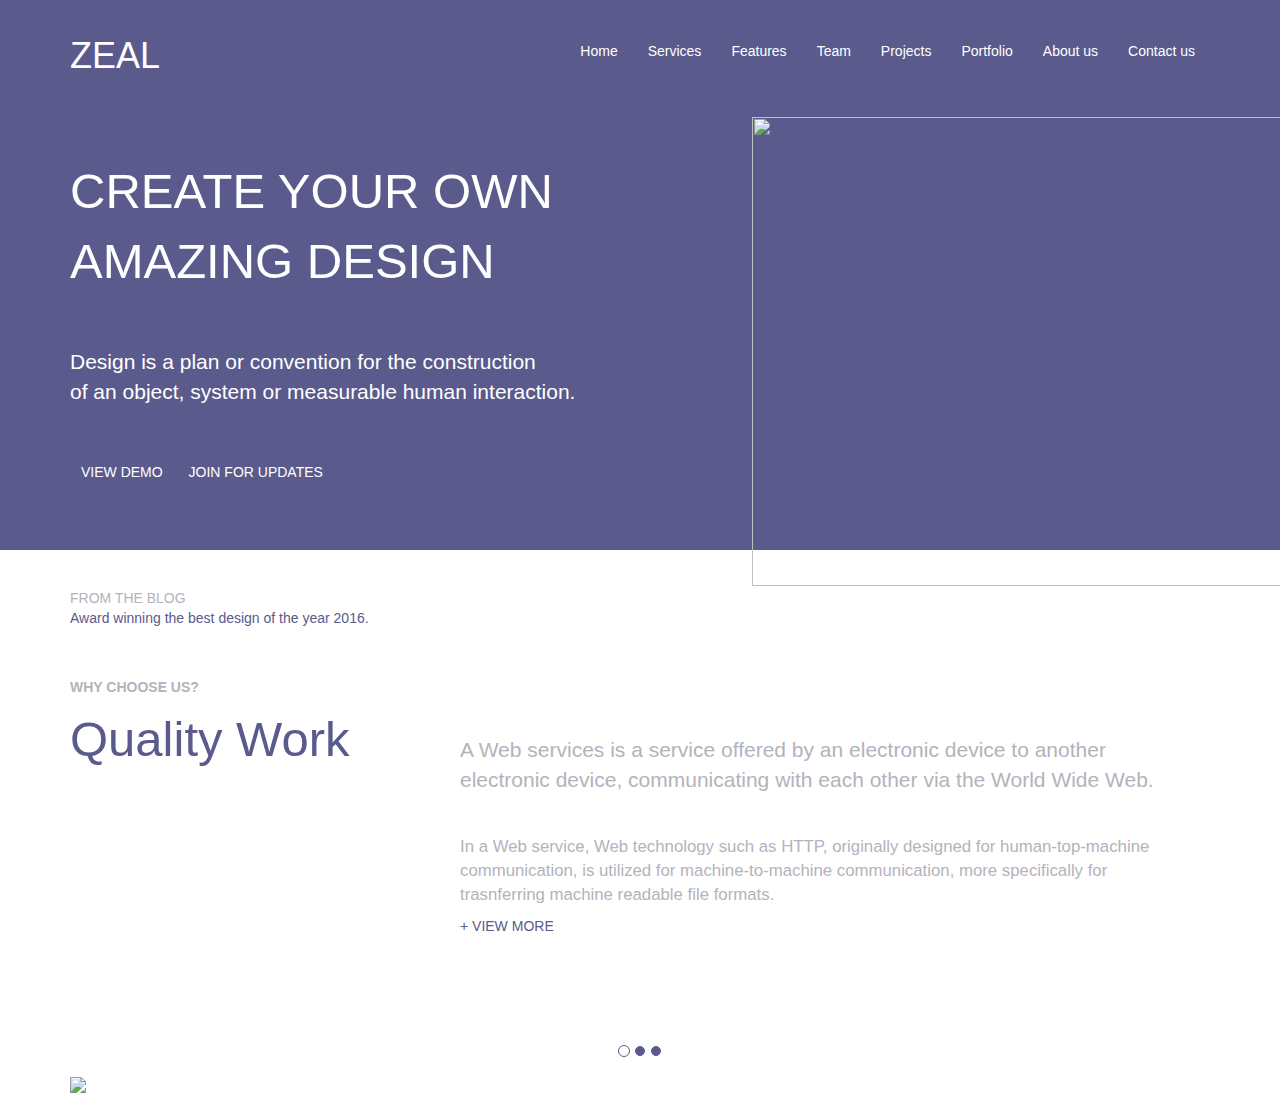
==== index.html @ 36b757af "subiendo header" ====
<!DOCTYPE html>
<html>
<head>
	<title>Zeal</title>
	<link rel="stylesheet" href="./css/bootstrap.css">
	<link rel="stylesheet" href="./css/style.css">
</head>
<body>
<div class="header fluid-container">
	<div  class="navbar">
		<div class="container">
			<div class="navbar-brand">
				<h1>ZEAL</h1>
			</div>

			<div class="box-shadow-menu navbar-toggle" data-toggle="collapse" data-target=".navHeaderCollapse">
            </div>

            <div class="collapse navbar-collapse navHeaderCollapse">
                <ul class="nav navbar-nav navbar-right">
                    <li><a href="index.html">Home</a></li>
                    <li><a href="services.html">Services</a></li>
                    <li><a href="features.html">Features</a></li>
                    <li><a href="team.html">Team</a></li>
                    <li><a href="projects.html">Projects</a></li>
                    <li><a href="portfolio.html">Portfolio</a></li>
                    <li><a href="about.html">About us</a></li>
                    <li><a href="contact.html">Contact us</a></li>
                </ul>
            </div>

		</div>
	</div>

	<div class="container">	
		<div class="row slide">
			<div class="left col-lg-7 col-md-7 col-sm-12 col-xs-12">
				<br>
				<br>
				<p class="altas">CREATE YOUR OWN<br>
				AMAZING DESIGN</p>
				<br>
				<br>
				<p class="bajas">Design is a plan or convention for the construction<br>of an object, system or measurable human interaction.</p>
				<br>
				<br>
				<button>VIEW DEMO</button>
				<button>JOIN FOR UPDATES</button>

				<div class="text">
					<span style="color:#b3b3bc; font-weight:400"	>FROM THE BLOG</span>
					<p style="color:#5a5a8c">Award winning the best design of the year 2016.</p>
				</div>	

			</div>
			<div class="right col-lg-5 col-md-5 col-sm-12 col-xs-12">
				<img src="./img/macbook.png" width="800" height="469">				
			</div>
		</div>
	</div>
</div>

<div class="container quality">
	<div class="question">	
		<h5>WHY CHOOSE US?</h5>
	</div>
	<div class="row">
		<div class="col-lg-4 col-md-4 col-sm-12 col-xs-12">
			<p class="altas" style="color:#5a5a8c">Quality Work</p>
		</div>
		<div class="col-lg-8 col-md-8 col-sm-12 col-xs-12">
			<p class="info">A Web services is a service offered by an electronic device to another<br>electronic device, communicating with each other via the World Wide Web.</p>

			<p class="info-l">In a Web service, Web technology such as HTTP, originally designed for human-top-machine <br>communication, is utilized for machine-to-machine communication, more specifically for<br> trasnferring machine readable file formats.</p>
			<a herf="#">+ VIEW MORE</a>
					
		</div>
	</div>	
</div>

<div class="container">
	<div class="row">
		<div class="slider col-lg-12 col-md-12 col-sm-12 colo-xs-12">
			<div class="slider">
				<div id="carousel-1" class="carousel slide" data-ride="carousel">
					
					<div class="carousel-inner slide-left" role="listbox">
						<div class="item active">
							<img src="./img/slide1.jpg" class="img-responsive">
						</div>
						<div class="item">
							<img src="./img/slide2.jpg" class="img-responsive">
						</div>
						<div class="item">
							<img src="./img/slide3.jpg" class="img-responsive">
						</div>
					</div>

					<div class="slide-right indi">
						<ol class="carousel-indicators">
							<li data-target="#carousel-1" data-slide-to="0" class="active">
							</li>

							<li data-target="#carousel-1" data-slide-to="1">
							</li>

							<li data-target="#carousel-1" data-slide-to="2">
							</li>			
						</ol>
					</div>
				</div>
			</div>			
		</div>
	</div>
</div>


	<script src="./js/jquery-3.1.1.min.js"></script>
	<script src="./js/bootstrap.min.js"></script>
	

</body>
</html>
---- css/style.css ----
footer {
  color: #fff; }
  footer .container {
    padding: 0px; }
  footer .structure_footer_name_zeal {
    padding-top: 103px;
    padding-bottom: 50px; }
  footer .structure_footer_title_news {
    padding-top: 31px;
    color: #9797b8; }
  footer .structure_footer_title_zeal {
    padding-top: 6px;
    padding-bottom: 10px;
    color: #d0d0f0; }
  footer .structure_summary_news {
    color: #d0d0f0; }
  footer .structure_footer_more {
    padding-top: 11px;
    color: #9797b8;
    padding-bottom: 100px; }
    footer .structure_footer_more a {
      color: #9797b8;
      text-decoration: none; }
  footer .fa-long-arrow-right {
    padding-left: 10px; }
  footer .structure_footer_menu {
    padding-top: 15px;
    padding-left: 0px; }
    footer .structure_footer_menu li {
      padding-bottom: 11px;
      list-style: none; }
      footer .structure_footer_menu li a {
        color: #d0d0f0;
        text-decoration: none; }
  footer .structure_footer {
    padding-left: 100px;
    padding-right: 0px; }

@media screen and (max-width: 991px) {
  footer .structure_footer_more {
    padding-bottom: 50px; }

  footer .container {
    padding-left: 25px;
    padding-right: 25px; }

  footer .structure_footer {
    padding-left: 0px; } }
.style_title_city {
  letter-spacing: 1.3px;
  font-size: 12px;
  font-family: 'Raleway', sans-serif;
  font-weight: 700; }

.style_address_city {
  letter-spacing: 0.3px;
  font-size: 15px;
  font-family: 'Raleway', sans-serif;
  word-spacing: 0.5px; }

.style_address_mail {
  letter-spacing: 0.4px;
  font-size: 15px;
  font-family: 'Raleway', sans-serif;
  word-spacing: 0.5px; }

.style_name_zeal {
  font-family: 'Raleway', sans-serif;
  font-size: 21px;
  letter-spacing: 2px;
  font-weight: 500; }

.style_title_news {
  letter-spacing: 1.2px;
  font-size: 12px;
  font-family: 'Raleway', sans-serif; }

.style_title_zeal {
  letter-spacing: 1.06px;
  font-size: 21px;
  font-family: 'Raleway', sans-serif; }

.style_summary_news {
  font-size: 17px;
  font-family: 'Raleway', sans-serif;
  letter-spacing: 0.48px;
  line-height: 1.53; }

@media screen and (max-width: 991px) {
  .style_summary_news {
    font-size: 14px; } }
.header {
  background: #5a5a8c;
  width: 100%;
  height: 550px;
  color: #ffffff; }

.collapse ul li a {
  padding-top: 40px;
  color: #ffffff;
  font-size: 1em; }

.collapse ul li a:hover {
  background: rgba(0, 0, 0, 0.2);
  text-decoration: none;
  color: #fff; }

.navbar-collapse {
  width: 100%;
  text-align: center;
  color: white; }

.navbar-collapse .nav li a {
  color: white; }

.box-shadow-menu {
  position: relative;
  margin-top: 20px;
  padding: 15px 18px;
  border: 2px solid #333;
  background: transparent; }

.box-shadow-menu:before {
  content: "";
  position: absolute;
  margin: 1px 3px 3px 3px;
  left: 3px;
  top: 10px;
  width: 1.5em;
  height: 0.15em;
  background: #fff;
  box-shadow: 0 0.25em 0 0 #fff, 0 0.5em 0 0 #fff; }

@media (min-width: 768px) {
  .box-shadow-menu {
    display: none; } }
@media (max-width: 768px) {
  .right {
    display: none; } }
.slide {
  padding-top: 20px; }

.altas {
  font-size: 3.5em; }

.bajas {
  font-size: 1.5em;
  font-weight: 300; }

button {
  background: #5a5a8c;
  color: #ffffff;
  border: #5a5a8c solid 1px;
  padding: 5px 10px; }

button:hover {
  border: #ffffff solid 1px; }

.text {
  margin-top: 100px; }

.quality {
  margin-top: 120px; }

h5 {
  font-weight: 700;
  color: #b3b3bc; }

.info {
  padding-top: 30px;
  font-size: 1.5em;
  color: #b3b3bc; }

.info-l {
  padding-top: 30px;
  font-size: 1.2em;
  color: #b3b3bc; }

a {
  color: #5a5a8c; }

.slider {
  margin-top: 60px; }

#carousel-1 {
  display: flex; }

.slide-left {
  float: right; }

.slide-right {
  float: right; }

.carousel-indicators li {
  background: #5a5a8c;
  border: 1px solid #5a5a8c; }

footer {
  background: #23232d; }

.address_zeal_city {
  background: #f7f7f7; }

.structure_section_address {
  padding-top: 115px; }
  .structure_section_address .container {
    padding: 0px; }
  .structure_section_address .structure_title_city {
    color: #b8b8c0;
    margin: 0px; }
  .structure_section_address .structure_title_zeal {
    margin: 0px;
    font-weight: 500;
    line-height: 1;
    padding-bottom: 43px; }
  .structure_section_address .structure_address_city {
    word-wrap: break-word;
    width: 240px;
    margin: 0px;
    padding-bottom: 13px; }
  .structure_section_address .structure_address_mail {
    color: #5a5a8c;
    text-decoration: underline;
    padding-bottom: 85px; }

@media screen and (max-width: 991px) {
  .address_zeal_city .container {
    padding-left: 25px;
    padding-right: 25px; } }

/*# sourceMappingURL=style.css.map */
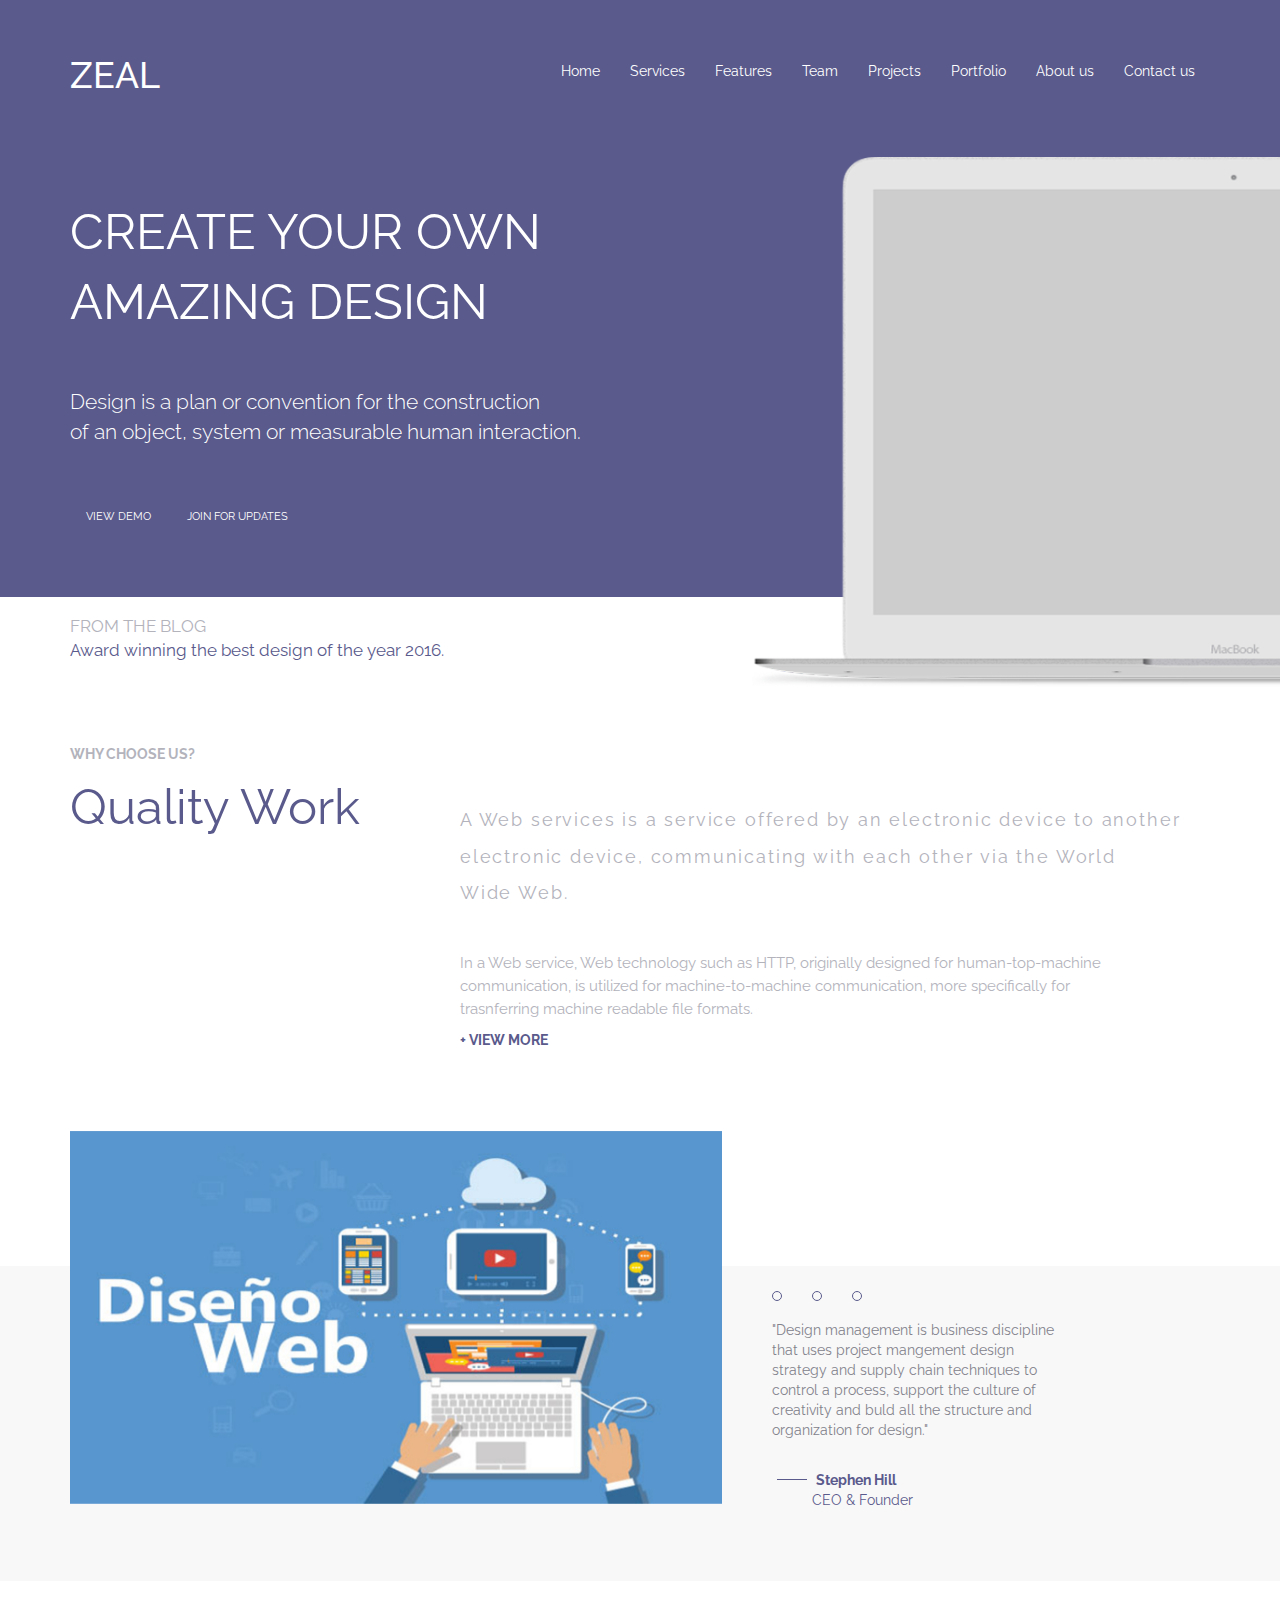
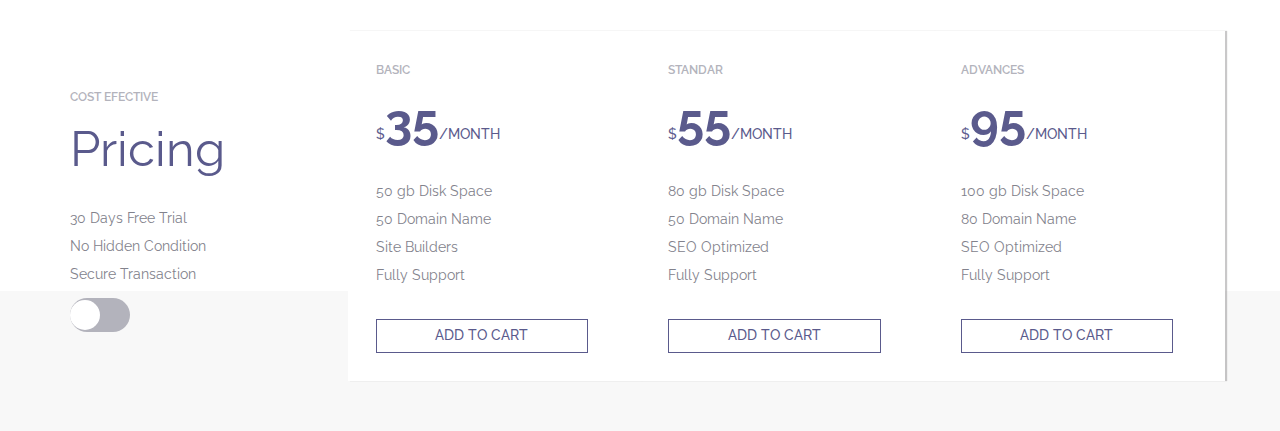
==== commit 4f442c5b: "subiendo avance home" ====
--- a/index.html
+++ b/index.html
@@ -4,9 +4,12 @@
 	<title>Zeal</title>
 	<link rel="stylesheet" href="./css/bootstrap.css">
 	<link rel="stylesheet" href="./css/style.css">
+	<link href="https://fonts.googleapis.com/css?family=Raleway:300,400,500,600,700" rel="stylesheet">
+	<link href="https://gitcdn.github.io/bootstrap-toggle/2.2.2/css/bootstrap-toggle.min.css" rel="stylesheet">
+	<meta name="viewport" content="width=device-width" />
 </head>
 <body>
-<div class="header fluid-container">
+<div class="header">
 	<div  class="navbar">
 		<div class="container">
 			<div class="navbar-brand">
@@ -31,9 +34,11 @@
 
 		</div>
 	</div>
-
-	<div class="container">	
-		<div class="row slide">
+</div>
+
+<div class="slider">
+	<div class="container">
+		<div class="row">
 			<div class="left col-lg-7 col-md-7 col-sm-12 col-xs-12">
 				<br>
 				<br>
@@ -46,15 +51,13 @@
 				<br>
 				<button>VIEW DEMO</button>
 				<button>JOIN FOR UPDATES</button>
-
-				<div class="text">
-					<span style="color:#b3b3bc; font-weight:400"	>FROM THE BLOG</span>
-					<p style="color:#5a5a8c">Award winning the best design of the year 2016.</p>
-				</div>	
-
+				<div class="litle">
+					<span style="color:#b3b3bc; font-weight:400; font-size:1.2em;">FROM THE BLOG</span>
+					<p style="color:#5a5a8c; font-size:1.2em;">Award winning the best design of the year 2016.</p>
+				</div>
 			</div>
 			<div class="right col-lg-5 col-md-5 col-sm-12 col-xs-12">
-				<img src="./img/macbook.png" width="800" height="469">				
+				<img src="./img/macbook.png" width="839" height="530">				
 			</div>
 		</div>
 	</div>
@@ -69,22 +72,21 @@
 			<p class="altas" style="color:#5a5a8c">Quality Work</p>
 		</div>
 		<div class="col-lg-8 col-md-8 col-sm-12 col-xs-12">
-			<p class="info">A Web services is a service offered by an electronic device to another<br>electronic device, communicating with each other via the World Wide Web.</p>
+			<p class="info">A Web services is a service offered by an electronic device to another<br>electronic device, communicating with each other via the World<br> Wide Web.</p>
 
 			<p class="info-l">In a Web service, Web technology such as HTTP, originally designed for human-top-machine <br>communication, is utilized for machine-to-machine communication, more specifically for<br> trasnferring machine readable file formats.</p>
-			<a herf="#">+ VIEW MORE</a>
+			<a herf="#" class="view-more">+ VIEW MORE</a>
 					
 		</div>
 	</div>	
 </div>
 
-<div class="container">
-	<div class="row">
-		<div class="slider col-lg-12 col-md-12 col-sm-12 colo-xs-12">
-			<div class="slider">
-				<div id="carousel-1" class="carousel slide" data-ride="carousel">
-					
-					<div class="carousel-inner slide-left" role="listbox">
+<div class="webs">
+	<div class="container">
+		<div class="row">
+			<div class="col-lg-7 col-md-7 col-sm-12 col-xs-12">
+				<div id="carousel-w" class="carousel slide" data-ride="carousel">
+					<div class="carousel-inner" role="listbox">
 						<div class="item active">
 							<img src="./img/slide1.jpg" class="img-responsive">
 						</div>
@@ -95,29 +97,118 @@
 							<img src="./img/slide3.jpg" class="img-responsive">
 						</div>
 					</div>
-
-					<div class="slide-right indi">
-						<ol class="carousel-indicators">
-							<li data-target="#carousel-1" data-slide-to="0" class="active">
-							</li>
-
-							<li data-target="#carousel-1" data-slide-to="1">
-							</li>
-
-							<li data-target="#carousel-1" data-slide-to="2">
-							</li>			
-						</ol>
+				</div>		
+			</div>
+			<div class="col-lg-5 col-md-5 col-sm-12 col-xs-12">
+				<div class="indicadores">
+					
+					<div class="bolita active" data-target="#carousel-w" data-slide-to="0">
+					
 					</div>
+				
+					<div class="bolita" data-target="#carousel-w" data-slide-to="1">
+					
+					</div>
+				
+					<div class="bolita" data-target="#carousel-w" data-slide-to="2">
+					
+					</div>			
 				</div>
-			</div>			
-		</div>
-	</div>
-</div>
-
-
-	<script src="./js/jquery-3.1.1.min.js"></script>
+				
+				<p class="about">
+					"Design management is business discipline<br>
+					that uses project mangement design<br>
+					strategy and supply chain techniques to<br>
+					control a process, support the culture of<br>
+					creativity and buld all the structure and<br>
+					organization for design."
+				</p><br>
+				
+				<p class="autor">
+					<span style="font-weight:700">Stephen Hill<br></span>
+					<span style="margin-left:40px"></span>CEO & Founder</span>
+				</p>
+			</div>
+		</div>
+	</div>
+</div>
+
+<div class="pricing">
+	<div class="container">
+		<div class="row">
+			<div class="col-lg-3 col-md-3 col-sm-6 col-xs-6 pricing-in">
+				<h6>COST EFECTIVE</h6>
+				<p class="altas" style="color:#5a5a8c">Pricing</p>
+				<p class="detail">
+        			30 Days Free Trial <br>
+        			No Hidden Condition <br>
+        			Secure Transaction <br>
+        		</p>
+        		
+  				<input type="checkbox" id="toggle" class="toggle-button">
+  				<label for="toggle">
+				</label>
+        		
+			</div>
+			
+			<div class="col-lg-3 col-md-3 col-sm-6 col-xs-6 pricing-fondo">
+				<div class="thumbnail">
+	      			
+	      			<div class="caption">
+	        		<h6>BASIC</h6>
+	        		<p class="precio">35</p>
+	        		<p class="detail">
+	        				50 gb Disk Space <br>
+	        				50 Domain Name <br>
+	        				Site Builders <br>
+	        				Fully Support <br>
+	        		</p>
+	        		<p><a href="#" class="btn btn-primary" role="button">ADD TO CART</a></p>
+	      			</div>
+	      		</div>
+			</div>
+			<div class="col-lg-3 col-md-3 col-sm-6 col-xs-6 pricing-fondo">
+				<div class="thumbnail">
+	      				
+	      			<div class="caption">
+	        		<h6>STANDAR</h6>
+	        		<p class="precio">55</p>
+	        		<p class="detail">
+	        				80 gb Disk Space <br>
+	        				50 Domain Name <br>
+	        				SEO Optimized <br>
+	        				Fully Support <br>
+	        		</p>
+	        		<p><a href="#" class="btn btn-primary" role="button">ADD TO CART</a></p>
+	      			</div>
+	      		</div>
+			</div>
+			<div class="col-lg-3 col-md-3 col-sm-6 col-xs-6 pricing-fondo">
+				<div class="thumbnail">
+	      			
+	      			<div class="caption">
+	        		<h6>ADVANCES</h6>
+	        		<p class="precio">95</p>
+	        		<p class="detail">
+	        				100 gb Disk Space <br>
+	        				80 Domain Name <br>
+	        				SEO Optimized <br>
+	        				Fully Support <br>
+	        		</p>
+	        		<p><a href="#" class="btn btn-primary" role="button">ADD TO CART</a></p>
+	      			</div>
+	      		</div>
+			</div>
+		</div>
+	</div>
+</div>
+
+
+
+	<script src="./js/scripts.js"></script>
+	<script src="./js/jquery-1.11.3.min.js"></script>
 	<script src="./js/bootstrap.min.js"></script>
-	
+	<script src="https://gitcdn.github.io/bootstrap-toggle/2.2.2/js/bootstrap-toggle.min.js"></script>
 
 </body>
 </html>
--- a/css/style.css
+++ b/css/style.css
@@ -46,6 +46,28 @@
 
   footer .structure_footer {
     padding-left: 0px; } }
+.style_basic {
+  font-size: 14px;
+  font-family: 'Raleway', sans-serif; }
+
+.style_number_phone {
+  font-size: 13px;
+  font-family: 'Raleway', sans-serif;
+  letter-spacing: 0.9px;
+  font-weight: 300; }
+
+.style_paragraph_help {
+  font-size: 14px;
+  font-family: 'Raleway', sans-serif;
+  font-weight: 300;
+  letter-spacing: 0.9px;
+  line-height: 1.6; }
+
+.style_title_h2 {
+  font-size: 42px;
+  font-family: 'Raleway', sans-serif;
+  font-weight: 400; }
+
 .style_title_city {
   letter-spacing: 1.3px;
   font-size: 12px;
@@ -89,15 +111,19 @@
 @media screen and (max-width: 991px) {
   .style_summary_news {
     font-size: 14px; } }
+body {
+  font-family: 'Raleway', sans-serif; }
+
 .header {
   background: #5a5a8c;
-  width: 100%;
-  height: 550px;
+  padding-top: 20px; }
+
+.navbar {
+  background: #5a5a8c;
   color: #ffffff; }
 
 .collapse ul li a {
   padding-top: 40px;
-  color: #ffffff;
   font-size: 1em; }
 
 .collapse ul li a:hover {
@@ -115,7 +141,7 @@
 
 .box-shadow-menu {
   position: relative;
-  margin-top: 20px;
+  margin-top: 30px;
   padding: 15px 18px;
   border: 2px solid #333;
   background: transparent; }
@@ -129,7 +155,7 @@
   width: 1.5em;
   height: 0.15em;
   background: #fff;
-  box-shadow: 0 0.25em 0 0 #fff, 0 0.5em 0 0 #fff; }
+  box-shadow: 0 0.25em 0 0 #fff; }
 
 @media (min-width: 768px) {
   .box-shadow-menu {
@@ -137,63 +163,182 @@
 @media (max-width: 768px) {
   .right {
     display: none; } }
-.slide {
-  padding-top: 20px; }
+@media (max-width: 768px) {
+  .altas {
+    font-size: 1.5em; } }
+@media (max-width: 768px) {
+  .slider {
+    height: 600px; } }
+.slider {
+  padding-top: 60px;
+  margin-top: -20px;
+  height: 500px;
+  background: #5a5a8c;
+  color: #ffffff; }
 
 .altas {
-  font-size: 3.5em; }
+  font-size: 3.5em;
+  color: #ffffff; }
 
 .bajas {
   font-size: 1.5em;
-  font-weight: 300; }
+  font-weight: 300;
+  color: #ffffff; }
 
 button {
   background: #5a5a8c;
   color: #ffffff;
   border: #5a5a8c solid 1px;
-  padding: 5px 10px; }
+  padding: 10px 15px;
+  font-size: 0.8em; }
 
 button:hover {
-  border: #ffffff solid 1px; }
-
-.text {
-  margin-top: 100px; }
+  border: #ffffff solid 1px;
+  font-size: 0.8em; }
+
+.litle {
+  margin-top: 80px; }
 
 .quality {
-  margin-top: 120px; }
+  margin-top: 140px; }
 
 h5 {
   font-weight: 700;
   color: #b3b3bc; }
 
+h6 {
+  font-weight: 600;
+  color: #b3b3bc; }
+
 .info {
   padding-top: 30px;
-  font-size: 1.5em;
-  color: #b3b3bc; }
+  font-size: 1.3em;
+  color: #b3b3bc;
+  line-height: 2;
+  letter-spacing: 0.1em; }
 
 .info-l {
   padding-top: 30px;
-  font-size: 1.2em;
-  color: #b3b3bc; }
-
-a {
+  font-size: 1.1em;
+  color: #b3b3bc;
+  line-height: 1.5; }
+
+.view-more {
+  color: #5a5a8c;
+  font-weight: 700; }
+
+.webs {
+  height: 450px;
+  margin-top: 80px;
+  background: linear-gradient(to bottom, white 0%, white 30%, #ffffff 30%, #f8f8f8 30%, #f8f8f8 100%); }
+
+.bolita {
+  border: 1px solid #5a5a8c;
+  width: 10px;
+  height: 10px;
+  border-radius: 50%;
+  margin-right: 30px;
+  margin-top: 160px; }
+
+.bolita:active {
+  background: #5a5a8c; }
+
+.indicadores {
+  display: flex;
+  margin-left: 20px;
+  margin-bottom: 20px; }
+
+.about {
+  color: #82828c;
+  margin-left: 20px; }
+
+.autor {
+  margin-left: 20px;
   color: #5a5a8c; }
 
-.slider {
-  margin-top: 60px; }
-
-#carousel-1 {
-  display: flex; }
-
-.slide-left {
-  float: right; }
-
-.slide-right {
-  float: right; }
-
-.carousel-indicators li {
+.autor:before {
+  content: "";
+  display: inline-block;
+  width: 30px;
+  height: 1px;
   background: #5a5a8c;
-  border: 1px solid #5a5a8c; }
+  margin: 5px; }
+
+.pricing {
+  margin-top: 50px;
+  height: 400px;
+  background: linear-gradient(to bottom, white 0%, white 65%, #ffffff 65%, #f8f8f8 65%, #f8f8f8 100%); }
+
+.precio {
+  font-weight: 700;
+  font-size: 3.5em;
+  color: #5a5a8c; }
+
+.precio:before {
+  content: "$";
+  font-size: 14px;
+  font-weight: 500; }
+
+.precio:after {
+  content: "/MONTH";
+  font-size: 14px;
+  font-weight: 500; }
+
+.detail {
+  line-height: 2;
+  color: #82828c;
+  margin-top: 20px; }
+
+.btn {
+  border-radius: 0px;
+  width: 90%;
+  margin: auto;
+  border: 1px solid #5a5a8c;
+  background: #ffffff;
+  color: #5a5a8c;
+  font-weight: 500;
+  margin-top: 20px; }
+
+.thumbnail {
+  border: none; }
+
+.btn:hover {
+  background: #5a5a8c; }
+
+.pricing-in {
+  padding-top: 50px; }
+
+.pricing-fondo {
+  background: #ffffff;
+  width: 25%;
+  height: 350px;
+  padding-top: 10px;
+  -webkit-box-shadow: 2px 3px 3px 0px rgba(143, 140, 143, 0.48);
+  -moz-box-shadow: 2px 3px 3px 0px rgba(143, 140, 143, 0.48);
+  box-shadow: 2px 0px 1px 0px rgba(143, 140, 143, 0.48); }
+
+.toggle-button {
+  display: none; }
+  .toggle-button + label {
+    display: flex;
+    align-items: center;
+    width: 60px;
+    height: 34px;
+    background: #b3b3bc;
+    border-radius: 20px; }
+    .toggle-button + label:before {
+      display: block;
+      content: "";
+      width: 30px;
+      height: 30px;
+      background: #ffffff;
+      border-radius: 50%;
+      position: relative; }
+  .toggle-button:checked + label {
+    background: #b3b3bc; }
+    .toggle-button:checked + label:before {
+      left: 30px;
+      background: #ffffff; }
 
 footer {
   background: #23232d; }
@@ -202,7 +347,7 @@
   background: #f7f7f7; }
 
 .structure_section_address {
-  padding-top: 115px; }
+  padding-top: 113px; }
   .structure_section_address .container {
     padding: 0px; }
   .structure_section_address .structure_title_city {
@@ -212,7 +357,9 @@
     margin: 0px;
     font-weight: 500;
     line-height: 1;
-    padding-bottom: 43px; }
+    padding-top: 2px;
+    padding-bottom: 42px;
+    color: #5a5a8c; }
   .structure_section_address .structure_address_city {
     word-wrap: break-word;
     width: 240px;
@@ -224,8 +371,50 @@
     padding-bottom: 85px; }
 
 @media screen and (max-width: 991px) {
-  .address_zeal_city .container {
+  .structure_section_address .container {
     padding-left: 25px;
     padding-right: 25px; } }
+.structure_section_glad_to_help .container {
+  padding: 0px; }
+.structure_section_glad_to_help .structure_paragraph_help {
+  margin: 0px;
+  padding-top: 159px;
+  padding-bottom: 12px; }
+.structure_section_glad_to_help .structure_title_city {
+  padding-top: 110px;
+  font-size: 14px;
+  letter-spacing: 0.9px;
+  color: #b3b3bc; }
+.structure_section_glad_to_help .structure_address_personal {
+  text-decoration: underline;
+  font-size: 13px;
+  letter-spacing: 1.3px; }
+  .structure_section_glad_to_help .structure_address_personal a {
+    color: #93939b; }
+.structure_section_glad_to_help .structure_number_phone {
+  padding-top: 8px; }
+.structure_section_glad_to_help .structure_section {
+  padding-top: 43px;
+  margin: 0px;
+  padding-bottom: 16px; }
+.structure_section_glad_to_help .structure_title_name {
+  color: #5a5a8c;
+  margin: 0px;
+  padding-bottom: 7px;
+  padding-top: 23px;
+  font-weight: 600; }
+.structure_section_glad_to_help .style_title_h2 {
+  color: #5a5a8c;
+  margin: 0px; }
+
+.banner {
+  background: #f7f7f7;
+  padding: 20px; }
+
+h2 {
+  color: #5a5a8c; }
+
+p {
+  color: #777; }
 
 /*# sourceMappingURL=style.css.map */
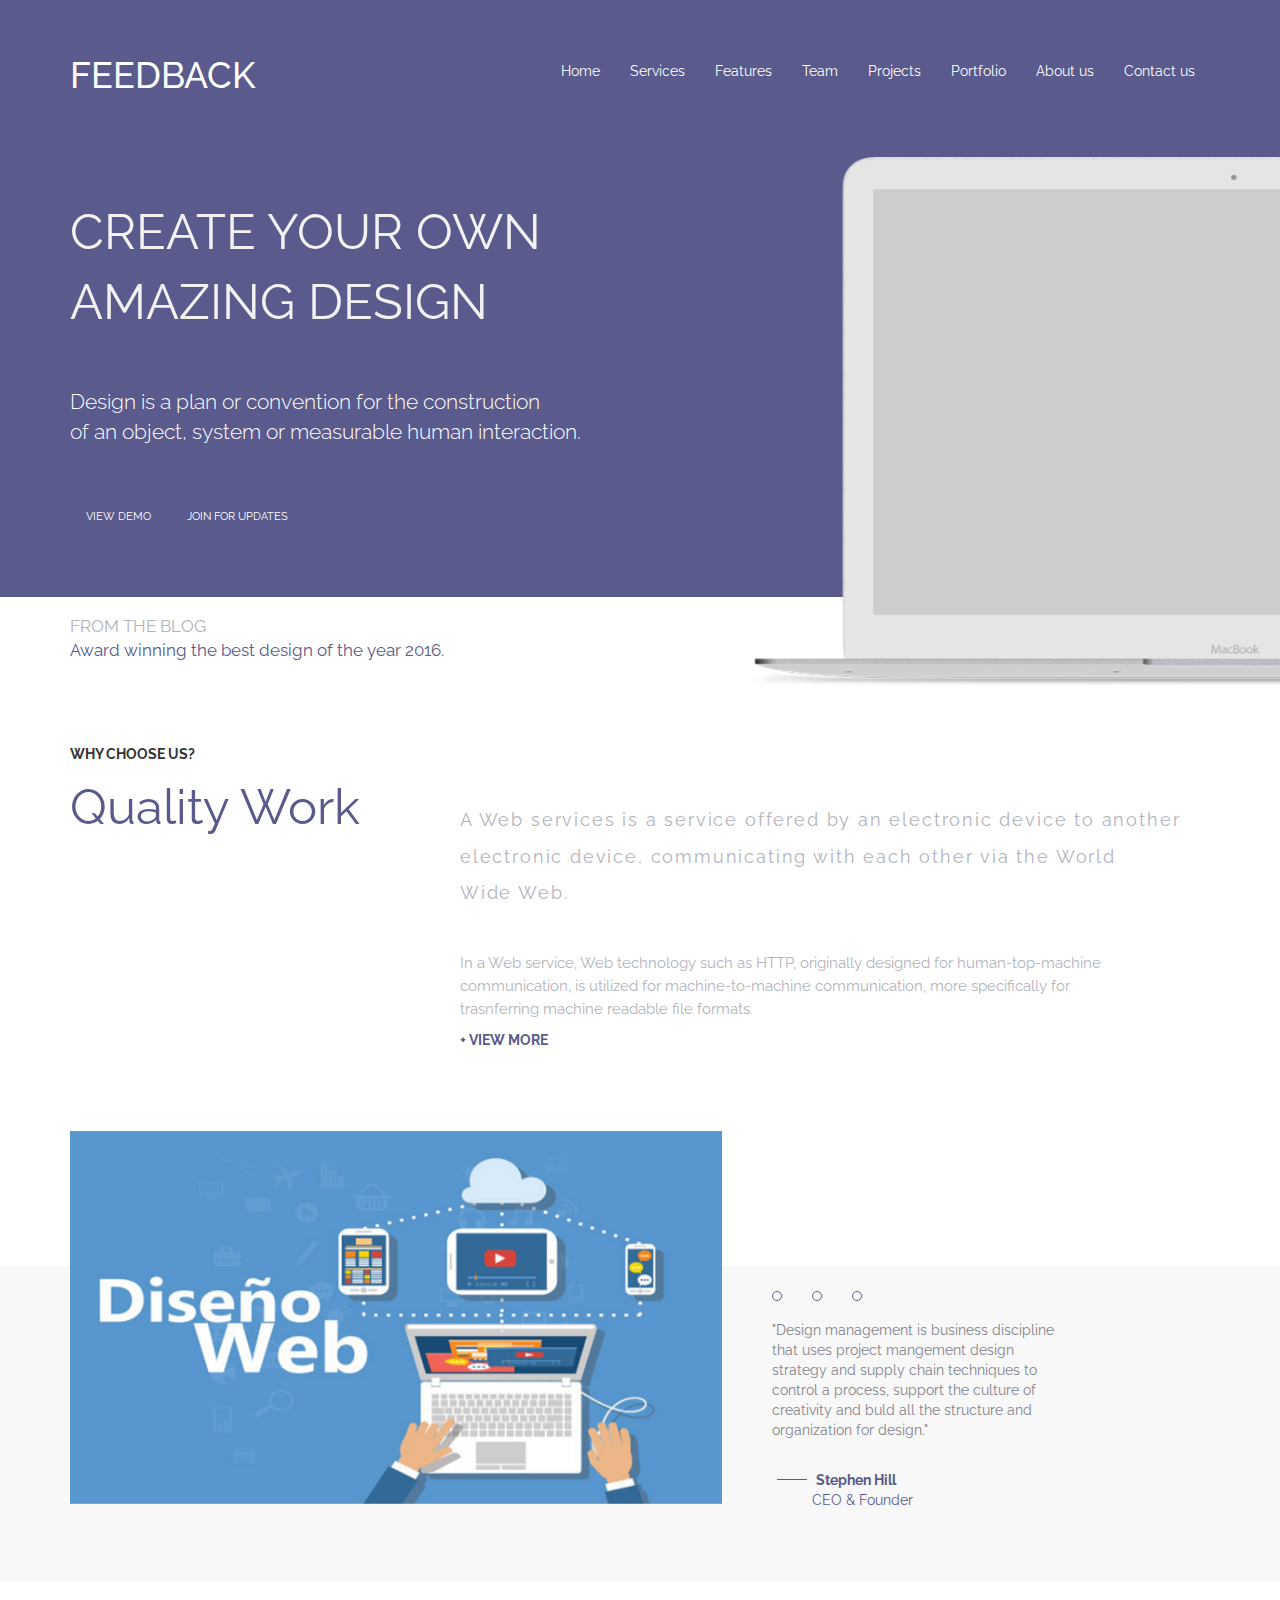
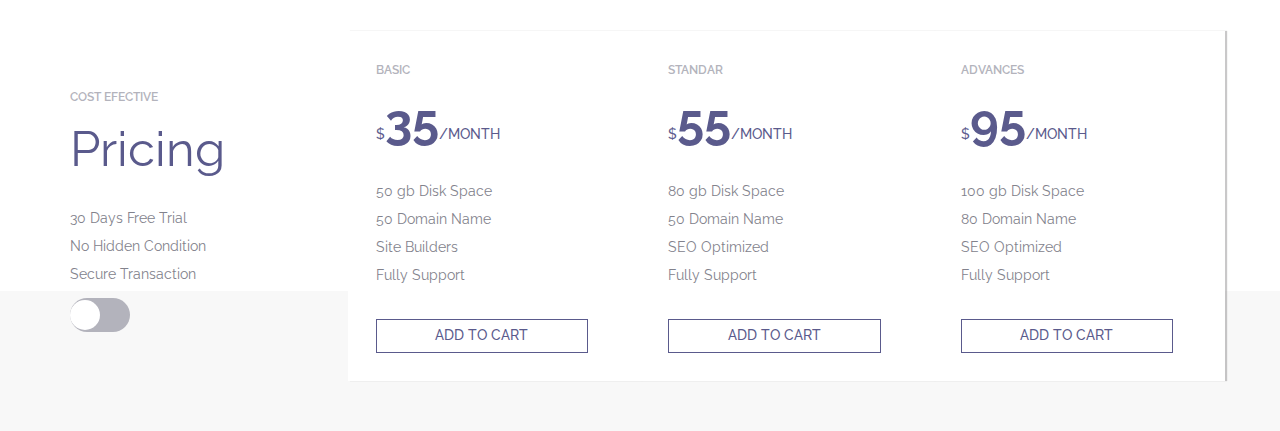
==== commit 5c5eb9e8: "actualizando" ====
--- a/index.html
+++ b/index.html
@@ -13,7 +13,7 @@
 	<div  class="navbar">
 		<div class="container">
 			<div class="navbar-brand">
-				<h1>ZEAL</h1>
+				<h1>FEEDBACK</h1>
 			</div>
 
 			<div class="box-shadow-menu navbar-toggle" data-toggle="collapse" data-target=".navHeaderCollapse">
@@ -36,7 +36,7 @@
 	</div>
 </div>
 
-<div class="slider">
+<div class="slider imagen">
 	<div class="container">
 		<div class="row">
 			<div class="left col-lg-7 col-md-7 col-sm-12 col-xs-12">
--- a/css/style.css
+++ b/css/style.css
@@ -1,3 +1,430 @@
+header .structure_banner_h2 {
+  padding-top: 65px;
+  padding-bottom: 33px;
+  color: #5a5a8c; }
+header .structure_banner_description_h2 {
+  width: 730px;
+  word-wrap: break-word;
+  line-height: 1.57;
+  padding-bottom: 73px; }
+
+@media screen and (max-width: 991px) {
+  .style_summary_news {
+    font-size: 14px; } }
+body {
+  overflow-x: hidden;
+  font-family: 'Raleway', sans-serif; }
+
+.header {
+  background: #5a5a8c;
+  padding-top: 20px; }
+
+.navbar {
+  background: #5a5a8c;
+  color: #ffffff; }
+
+.collapse ul li a {
+  padding-top: 40px;
+  font-size: 1em; }
+
+.collapse ul li a:hover {
+  background: rgba(0, 0, 0, 0.2);
+  text-decoration: none;
+  color: #fff; }
+
+.navbar-collapse {
+  width: 100%;
+  text-align: center;
+  color: white; }
+
+.navbar-collapse .nav li a {
+  color: white; }
+
+.box-shadow-menu {
+  position: relative;
+  margin-top: 30px;
+  padding: 15px 18px;
+  border: 2px solid #333;
+  background: transparent; }
+
+.box-shadow-menu:before {
+  content: "";
+  position: absolute;
+  margin: 1px 3px 3px 3px;
+  left: 3px;
+  top: 10px;
+  width: 1.5em;
+  height: 0.15em;
+  background: #fff;
+  box-shadow: 0 0.25em 0 0 #fff; }
+
+@media (min-width: 768px) {
+  .box-shadow-menu {
+    display: none; } }
+@media (max-width: 768px) {
+  .right {
+    display: none; } }
+@media (max-width: 768px) {
+  .altas {
+    font-size: 1.5em; } }
+@media (max-width: 768px) {
+  .slider {
+    height: 600px; } }
+.slider {
+  padding-top: 60px;
+  margin-top: -20px;
+  height: 500px;
+  background: #5a5a8c;
+  color: #ffffff; }
+
+
+.altas {
+  font-size: 3.5em;
+  color: #f2f2f2; }
+
+.bajas {
+  font-size: 1.5em;
+  font-weight: 300;
+  color: #ffffff; }
+
+button {
+  background: #5a5a8c;
+  color: #ffffff;
+  border: #5a5a8c solid 1px;
+  padding: 10px 15px;
+  font-size: 0.8em; }
+
+button:hover {
+  border: #ffffff solid 1px;
+  font-size: 0.8em; }
+
+.litle {
+  margin-top: 80px; }
+
+.quality {
+  margin-top: 140px; }
+
+h5 {
+  font-weight: 700; }
+
+h6 {
+  font-weight: 600;
+  color: #b3b3bc; }
+
+.info {
+  padding-top: 30px;
+
+  font-size: 1.3em;
+  color: #b3b3bc;
+  line-height: 2;
+  letter-spacing: 0.1em; }
+
+.info-l {
+  padding-top: 30px;
+  font-size: 1.1em;
+  color: #b3b3bc;
+  line-height: 1.5; }
+
+.view-more {
+  color: #5a5a8c;
+  font-weight: 700; }
+
+.webs {
+  height: 450px;
+  margin-top: 80px;
+  background: linear-gradient(to bottom, white 0%, white 30%, #ffffff 30%, #f8f8f8 30%, #f8f8f8 100%); }
+
+.bolita {
+  border: 1px solid #5a5a8c;
+  width: 10px;
+  height: 10px;
+  border-radius: 50%;
+  margin-right: 30px;
+  margin-top: 160px; }
+
+.bolita:active {
+  background: #5a5a8c; }
+
+.indicadores {
+  display: flex;
+  margin-left: 20px;
+  margin-bottom: 20px; }
+
+.about {
+  color: #82828c;
+  margin-left: 20px; }
+
+.autor {
+  margin-left: 20px;
+
+  color: #5a5a8c; }
+.header_background_contact_us nav {
+  float: right;
+  padding-top: 64px;
+  color: #82828c; }
+  .header_background_contact_us nav li {
+    display: inline-block;
+    padding-left: 26px; }
+  .header_background_contact_us nav a {
+    color: #82828c;
+    text-decoration: none; }
+
+.style_title_menu_zeal {
+  font-size: 20.5px;
+  font-family: 'Raleway', sans-serif;
+  letter-spacing: 1.6px;
+  font-weight: 800; }
+
+.style_menu_zeal {
+  font-size: 12px;
+  font-family: 'Raleway', sans-serif;
+  letter-spacing: 0.6px;
+  font-weight: 600; }
+
+.style_menu_h2 {
+  font-size: 55px;
+  font-family: 'Raleway', sans-serif;
+  letter-spacing: 1px;
+  font-weight: 400; }
+
+.style_menu_h2_description {
+  font-size: 21px;
+  font-family: 'Raleway', sans-serif;
+  letter-spacing: 1.2px;
+  font-weight: 400;
+  word-spacing: 0; }
+
+.style-form-text {
+  color: #5a5a8c;
+  font-weight: 700;
+  letter-spacing: 2px;
+  font-size: 12px;
+  font-family: 'Raleway', sans-serif; }
+
+.style_number_phone {
+  font-size: 13px;
+  font-family: 'Raleway', sans-serif;
+  letter-spacing: 0.9px;
+  font-weight: 300; }
+
+.style_paragraph_help {
+  font-size: 14px;
+  font-family: 'Raleway', sans-serif;
+  font-weight: 300;
+  letter-spacing: 0.85px;
+  line-height: 1.6; }
+
+.style_form_help {
+  color: #5a5a8c;
+  font-size: 15px;
+  font-weight: 600;
+  font-family: 'Raleway', sans-serif;
+  word-spacing: 1px;
+  letter-spacing: 0.69px;
+  line-height: 1.4; }
+
+.style_title_h2 {
+  font-size: 42px;
+  font-family: 'Raleway', sans-serif;
+  font-weight: 400; }
+
+.style_title_city {
+  letter-spacing: 1.3px;
+  font-size: 12px;
+  font-family: 'Raleway', sans-serif;
+  font-weight: 700; }
+
+.style_address_city {
+  letter-spacing: 0.3px;
+  font-size: 15px;
+  font-family: 'Raleway', sans-serif;
+  word-spacing: 0.5px; }
+
+.style_address_mail {
+  letter-spacing: 0.4px;
+  font-size: 15px;
+  font-family: 'Raleway', sans-serif;
+  word-spacing: 0.5px; }
+
+.style_name_zeal {
+  font-family: 'Raleway', sans-serif;
+  font-size: 21px;
+  letter-spacing: 2px;
+  font-weight: 500; }
+
+.style_title_news {
+  letter-spacing: 1.2px;
+  font-size: 12px;
+  font-family: 'Raleway', sans-serif; }
+
+.style_title_zeal {
+  letter-spacing: 1.06px;
+  font-size: 21px;
+  font-family: 'Raleway', sans-serif; }
+
+.style_summary_news {
+  font-size: 17px;
+  font-family: 'Raleway', sans-serif;
+  letter-spacing: 0.48px;
+  line-height: 1.53; }
+
+@media screen and (max-width: 991px) {
+  .style_summary_news {
+    font-size: 14px; } }
+.google-maps {
+  position: relative;
+  height: 400px;
+  overflow: hidden;
+  pointer-events: none; }
+
+.google-maps iframe {
+  position: absolute;
+  top: 0;
+  left: 0;
+  width: 100% !important; }
+
+.section_services_accurate_realiable {
+  background: #5a5a8c; }
+  .section_services_accurate_realiable .style_title_city {
+    padding-top: 111px; }
+  .section_services_accurate_realiable .style_title_h2 {
+    margin: 0px; }
+  .section_services_accurate_realiable img {
+    padding-top: 90px; }
+  .section_services_accurate_realiable .style_title_city {
+    font-size: 14px;
+    letter-spacing: 0.9px;
+    color: #b3b3bc;
+    margin-bottom: 8px; }
+  .section_services_accurate_realiable .style_title_h2 {
+    color: #fff;
+    padding-left: 22.5px; }
+
+.section_range_of_work {
+  padding-bottom: 65px; }
+  .section_range_of_work .style_title_city {
+    padding-top: 111px;
+    margin-bottom: 0px;
+    letter-spacing: 1.1px;
+    font-size: 13.5px;
+    color: #b3b3bc; }
+  .section_range_of_work .style_title_h2 {
+    color: #5a5a8c;
+    margin-top: 8px; }
+  .section_range_of_work .structure_service {
+    padding-top: 41px; }
+    .section_range_of_work .structure_service h3 {
+      font-size: 21px;
+      font-family: 'Raleway', sans-serif;
+      color: #5a5a8c;
+      font-weight: 500;
+      letter-spacing: 1px; }
+    .section_range_of_work .structure_service p {
+      padding-top: 10px;
+      font-size: 16px;
+      font-family: 'Raleway', sans-serif;
+      color: #b3b3bc;
+      letter-spacing: 1px;
+      line-height: 1.6; }
+    .section_range_of_work .structure_service div {
+      height: 175px; }
+
+.autor:before {
+  content: "";
+  display: inline-block;
+  width: 30px;
+  height: 1px;
+  background: #5a5a8c;
+  margin: 5px; }
+
+.pricing {
+  margin-top: 50px;
+  height: 400px;
+  background: linear-gradient(to bottom, white 0%, white 65%, #ffffff 65%, #f8f8f8 65%, #f8f8f8 100%); }
+
+.precio {
+  font-weight: 700;
+  font-size: 3.5em;
+  color: #5a5a8c; }
+
+.precio:before {
+  content: "$";
+  font-size: 14px;
+  font-weight: 500; }
+
+.precio:after {
+  content: "/MONTH";
+  font-size: 14px;
+  font-weight: 500; }
+
+.detail {
+  line-height: 2;
+  color: #82828c;
+  margin-top: 20px; }
+
+.btn {
+  border-radius: 0px;
+  width: 90%;
+  margin: auto;
+  border: 1px solid #5a5a8c;
+  background: #ffffff;
+  color: #5a5a8c;
+  font-weight: 500;
+  margin-top: 20px; }
+
+.thumbnail {
+  border: none; }
+
+.btn:hover {
+  background: #5a5a8c; }
+
+.pricing-in {
+  padding-top: 50px; }
+
+.pricing-fondo {
+  background: #ffffff;
+  width: 25%;
+  height: 350px;
+  padding-top: 10px;
+  -webkit-box-shadow: 2px 3px 3px 0px rgba(143, 140, 143, 0.48);
+  -moz-box-shadow: 2px 3px 3px 0px rgba(143, 140, 143, 0.48);
+  box-shadow: 2px 0px 1px 0px rgba(143, 140, 143, 0.48); }
+
+.toggle-button {
+  display: none; }
+  .toggle-button + label {
+    display: flex;
+    align-items: center;
+    width: 60px;
+    height: 34px;
+    background: #b3b3bc;
+    border-radius: 20px; }
+    .toggle-button + label:before {
+      display: block;
+      content: "";
+      width: 30px;
+      height: 30px;
+      background: #ffffff;
+      border-radius: 50%;
+      position: relative; }
+  .toggle-button:checked + label {
+    background: #b3b3bc; }
+    .toggle-button:checked + label:before {
+      left: 30px;
+      background: #ffffff; }
+
+.banner {
+  background: #f7f7f7;
+  padding: 50px 0;
+  margin-top: -20px; }
+
+h2 {
+  color: #5a5a8c; }
+
+.banner p {
+  font-size: 16px;
+  margin-top: 25px; }
+
 footer {
   color: #fff; }
   footer .container {
@@ -46,300 +473,6 @@
 
   footer .structure_footer {
     padding-left: 0px; } }
-.style_basic {
-  font-size: 14px;
-  font-family: 'Raleway', sans-serif; }
-
-.style_number_phone {
-  font-size: 13px;
-  font-family: 'Raleway', sans-serif;
-  letter-spacing: 0.9px;
-  font-weight: 300; }
-
-.style_paragraph_help {
-  font-size: 14px;
-  font-family: 'Raleway', sans-serif;
-  font-weight: 300;
-  letter-spacing: 0.9px;
-  line-height: 1.6; }
-
-.style_title_h2 {
-  font-size: 42px;
-  font-family: 'Raleway', sans-serif;
-  font-weight: 400; }
-
-.style_title_city {
-  letter-spacing: 1.3px;
-  font-size: 12px;
-  font-family: 'Raleway', sans-serif;
-  font-weight: 700; }
-
-.style_address_city {
-  letter-spacing: 0.3px;
-  font-size: 15px;
-  font-family: 'Raleway', sans-serif;
-  word-spacing: 0.5px; }
-
-.style_address_mail {
-  letter-spacing: 0.4px;
-  font-size: 15px;
-  font-family: 'Raleway', sans-serif;
-  word-spacing: 0.5px; }
-
-.style_name_zeal {
-  font-family: 'Raleway', sans-serif;
-  font-size: 21px;
-  letter-spacing: 2px;
-  font-weight: 500; }
-
-.style_title_news {
-  letter-spacing: 1.2px;
-  font-size: 12px;
-  font-family: 'Raleway', sans-serif; }
-
-.style_title_zeal {
-  letter-spacing: 1.06px;
-  font-size: 21px;
-  font-family: 'Raleway', sans-serif; }
-
-.style_summary_news {
-  font-size: 17px;
-  font-family: 'Raleway', sans-serif;
-  letter-spacing: 0.48px;
-  line-height: 1.53; }
-
-@media screen and (max-width: 991px) {
-  .style_summary_news {
-    font-size: 14px; } }
-body {
-  font-family: 'Raleway', sans-serif; }
-
-.header {
-  background: #5a5a8c;
-  padding-top: 20px; }
-
-.navbar {
-  background: #5a5a8c;
-  color: #ffffff; }
-
-.collapse ul li a {
-  padding-top: 40px;
-  font-size: 1em; }
-
-.collapse ul li a:hover {
-  background: rgba(0, 0, 0, 0.2);
-  text-decoration: none;
-  color: #fff; }
-
-.navbar-collapse {
-  width: 100%;
-  text-align: center;
-  color: white; }
-
-.navbar-collapse .nav li a {
-  color: white; }
-
-.box-shadow-menu {
-  position: relative;
-  margin-top: 30px;
-  padding: 15px 18px;
-  border: 2px solid #333;
-  background: transparent; }
-
-.box-shadow-menu:before {
-  content: "";
-  position: absolute;
-  margin: 1px 3px 3px 3px;
-  left: 3px;
-  top: 10px;
-  width: 1.5em;
-  height: 0.15em;
-  background: #fff;
-  box-shadow: 0 0.25em 0 0 #fff; }
-
-@media (min-width: 768px) {
-  .box-shadow-menu {
-    display: none; } }
-@media (max-width: 768px) {
-  .right {
-    display: none; } }
-@media (max-width: 768px) {
-  .altas {
-    font-size: 1.5em; } }
-@media (max-width: 768px) {
-  .slider {
-    height: 600px; } }
-.slider {
-  padding-top: 60px;
-  margin-top: -20px;
-  height: 500px;
-  background: #5a5a8c;
-  color: #ffffff; }
-
-.altas {
-  font-size: 3.5em;
-  color: #ffffff; }
-
-.bajas {
-  font-size: 1.5em;
-  font-weight: 300;
-  color: #ffffff; }
-
-button {
-  background: #5a5a8c;
-  color: #ffffff;
-  border: #5a5a8c solid 1px;
-  padding: 10px 15px;
-  font-size: 0.8em; }
-
-button:hover {
-  border: #ffffff solid 1px;
-  font-size: 0.8em; }
-
-.litle {
-  margin-top: 80px; }
-
-.quality {
-  margin-top: 140px; }
-
-h5 {
-  font-weight: 700;
-  color: #b3b3bc; }
-
-h6 {
-  font-weight: 600;
-  color: #b3b3bc; }
-
-.info {
-  padding-top: 30px;
-  font-size: 1.3em;
-  color: #b3b3bc;
-  line-height: 2;
-  letter-spacing: 0.1em; }
-
-.info-l {
-  padding-top: 30px;
-  font-size: 1.1em;
-  color: #b3b3bc;
-  line-height: 1.5; }
-
-.view-more {
-  color: #5a5a8c;
-  font-weight: 700; }
-
-.webs {
-  height: 450px;
-  margin-top: 80px;
-  background: linear-gradient(to bottom, white 0%, white 30%, #ffffff 30%, #f8f8f8 30%, #f8f8f8 100%); }
-
-.bolita {
-  border: 1px solid #5a5a8c;
-  width: 10px;
-  height: 10px;
-  border-radius: 50%;
-  margin-right: 30px;
-  margin-top: 160px; }
-
-.bolita:active {
-  background: #5a5a8c; }
-
-.indicadores {
-  display: flex;
-  margin-left: 20px;
-  margin-bottom: 20px; }
-
-.about {
-  color: #82828c;
-  margin-left: 20px; }
-
-.autor {
-  margin-left: 20px;
-  color: #5a5a8c; }
-
-.autor:before {
-  content: "";
-  display: inline-block;
-  width: 30px;
-  height: 1px;
-  background: #5a5a8c;
-  margin: 5px; }
-
-.pricing {
-  margin-top: 50px;
-  height: 400px;
-  background: linear-gradient(to bottom, white 0%, white 65%, #ffffff 65%, #f8f8f8 65%, #f8f8f8 100%); }
-
-.precio {
-  font-weight: 700;
-  font-size: 3.5em;
-  color: #5a5a8c; }
-
-.precio:before {
-  content: "$";
-  font-size: 14px;
-  font-weight: 500; }
-
-.precio:after {
-  content: "/MONTH";
-  font-size: 14px;
-  font-weight: 500; }
-
-.detail {
-  line-height: 2;
-  color: #82828c;
-  margin-top: 20px; }
-
-.btn {
-  border-radius: 0px;
-  width: 90%;
-  margin: auto;
-  border: 1px solid #5a5a8c;
-  background: #ffffff;
-  color: #5a5a8c;
-  font-weight: 500;
-  margin-top: 20px; }
-
-.thumbnail {
-  border: none; }
-
-.btn:hover {
-  background: #5a5a8c; }
-
-.pricing-in {
-  padding-top: 50px; }
-
-.pricing-fondo {
-  background: #ffffff;
-  width: 25%;
-  height: 350px;
-  padding-top: 10px;
-  -webkit-box-shadow: 2px 3px 3px 0px rgba(143, 140, 143, 0.48);
-  -moz-box-shadow: 2px 3px 3px 0px rgba(143, 140, 143, 0.48);
-  box-shadow: 2px 0px 1px 0px rgba(143, 140, 143, 0.48); }
-
-.toggle-button {
-  display: none; }
-  .toggle-button + label {
-    display: flex;
-    align-items: center;
-    width: 60px;
-    height: 34px;
-    background: #b3b3bc;
-    border-radius: 20px; }
-    .toggle-button + label:before {
-      display: block;
-      content: "";
-      width: 30px;
-      height: 30px;
-      background: #ffffff;
-      border-radius: 50%;
-      position: relative; }
-  .toggle-button:checked + label {
-    background: #b3b3bc; }
-    .toggle-button:checked + label:before {
-      left: 30px;
-      background: #ffffff; }
-
 footer {
   background: #23232d; }
 
@@ -374,47 +507,283 @@
   .structure_section_address .container {
     padding-left: 25px;
     padding-right: 25px; } }
-.structure_section_glad_to_help .container {
-  padding: 0px; }
-.structure_section_glad_to_help .structure_paragraph_help {
-  margin: 0px;
-  padding-top: 159px;
-  padding-bottom: 12px; }
-.structure_section_glad_to_help .structure_title_city {
-  padding-top: 110px;
+.structure_section_glad_to_help {
+  padding-bottom: 174px; }
+  .structure_section_glad_to_help .container {
+    padding: 0px; }
+  .structure_section_glad_to_help .structure_paragraph_help {
+    padding-top: 160px;
+    padding-bottom: 12px;
+    margin: 0px; }
+  .structure_section_glad_to_help .structure_title_city {
+    padding-top: 110px;
+    font-size: 14px;
+    letter-spacing: 0.9px;
+    color: #b3b3bc; }
+  .structure_section_glad_to_help .structure_address_personal {
+    text-decoration: underline;
+    font-size: 13px;
+    letter-spacing: 1.3px; }
+    .structure_section_glad_to_help .structure_address_personal a {
+      color: #93939b; }
+  .structure_section_glad_to_help .structure_number_phone {
+    padding-top: 8px; }
+  .structure_section_glad_to_help .structure_section {
+    padding-top: 43px;
+    margin: 0px;
+    padding-bottom: 16px; }
+  .structure_section_glad_to_help .structure_title_name {
+    color: #5a5a8c;
+    margin: 0px;
+    padding-bottom: 7px;
+    padding-top: 23px;
+    font-weight: 700;
+    letter-spacing: 1.5px; }
+  .structure_section_glad_to_help .style_title_h2 {
+    color: #5a5a8c;
+    margin: 0px; }
+  .structure_section_glad_to_help .structure_question {
+    padding-right: 0px; }
+  .structure_section_glad_to_help .structure_form_text {
+    padding-top: 23.3px; }
+
+p {
+  color: #777;
+  font-family: 'Raleway', sans-serif; }
+
+.team {
+  padding: 80px 0;
+  background: #ffffff; }
+
+.team-member {
+  margin-bottom: 50px; }
+
+.team-member h4 {
+  margin: 0;
+  color: #5a5a8c; }
+
+.member-info {
+  padding: 20px 0; }
+
+.team-member img {
+  width: 100%; }
+
+.project {
+  width: 100%;
+  padding: 0;
+  height: 500px;
+  overflow: hidden;
+  position: relative;
+  margin-bottom: 30px; }
+
+.project img {
+  width: 100%; }
+
+.project-info {
+  position: absolute;
+  top: 0;
+  left: 0;
+  height: 100%;
+  width: 500px;
+  background: rgba(0, 0, 0, 0.6);
+  text-align: center;
+  padding: 80px;
+  display: table; }
+
+.project-info2 {
+  position: absolute;
+  top: 0;
+  right: 0;
+  height: 100%;
+  width: 500px;
+  background: rgba(0, 0, 0, 0.6);
+  text-align: center;
+  padding: 80px;
+  display: table; }
+
+.project-info h3,
+.project-info2 h3,
+.project-info p,
+.project-info2 p {
+  color: #ffffff; }
+
+.project-info h3,
+.project-info2 h3 {
+  margin: 0; }
+
+.project-info p,
+.project-info2 p {
+  margin-top: 20px; }
+
+.project-info span,
+.project-info2 span {
+  color: rgba(255, 255, 255, 0.5);
+  text-transform: uppercase;
+  font-size: 12px; }
+
+.pinfo {
+  display: table-cell;
+  vertical-align: middle; }
+
+.page {
+  text-align: center;
+  margin: 20px 0 40px 0; }
+
+@media (max-width: 1118px) {
+  .project-info {
+    position: absolute;
+    top: 0;
+    left: 0;
+    width: 100%;
+    background: rgba(0, 0, 0, 0.6);
+    text-align: center;
+    padding: 80px;
+    display: table; }
+
+  .project-info2 {
+    position: absolute;
+    top: 0;
+    right: 0;
+    width: 100%;
+    background: rgba(0, 0, 0, 0.6);
+    text-align: center;
+    padding: 80px;
+    display: table; } }
+.project-detail {
+  margin: 80px 0 40px 0; }
+
+.details {
+  width: 650px;
+  margin: 0 auto; }
+
+.detail-title {
+  font-size: 18px; }
+
+h4 {
+  color: #5a5a8c; }
+
+.details p {
+  margin-bottom: 40px; }
+
+#blog {
+  padding-top: 50px;
+  padding-bottom: 50px;
+  box-sizing: border-box; }
+
+aside {
+  width: 32%;
+  float: right;
+  -webkit-box-shadow: 1px 1px 5px 1px #eeeeee;
+  -moz-box-shadow: 1px 1px 5px 1px #eeeeee;
+  box-shadow: 1px 1px 5px 1px #eeeeee;
+  padding: 40px;
+  box-sizing: border-box; }
+
+aside p {
+  color: #5a5a8c; }
+
+aside a {
+  color: #5a5a8c; }
+
+.form-control {
+  padding: 0;
+  border: none;
+  border-bottom: 1px solid #eee;
+  border-radius: 0;
+  box-shadow: none;
+  color: #5a5a8c; }
+
+input.form-control:focus {
+  border: none;
+  border-bottom: 1px solid #5a5a8c;
+  box-shadow: none; }
+
+aside .btn-default {
+  background: #5a5a8c;
+  border: 1px solid transparent;
+  color: #ffffff;
   font-size: 14px;
-  letter-spacing: 0.9px;
-  color: #b3b3bc; }
-.structure_section_glad_to_help .structure_address_personal {
-  text-decoration: underline;
-  font-size: 13px;
-  letter-spacing: 1.3px; }
-  .structure_section_glad_to_help .structure_address_personal a {
-    color: #93939b; }
-.structure_section_glad_to_help .structure_number_phone {
-  padding-top: 8px; }
-.structure_section_glad_to_help .structure_section {
-  padding-top: 43px;
-  margin: 0px;
-  padding-bottom: 16px; }
-.structure_section_glad_to_help .structure_title_name {
+  width: 150px;
+  padding: 10px 0;
+  text-transform: uppercase; }
+
+aside .btn-default:hover {
+  background: transparent;
+  border: 1px solid #5a5a8c;
+  color: #5a5a8c; }
+
+.a-links a {
+  display: block;
+  width: 100%;
+  border-bottom: 1px solid #eee;
+  padding: 10px;
+  color: #ccc;
+  text-decoration: none; }
+
+.a-links a:hover {
+  color: #5a5a8c; }
+
+.a-links a:last-child {
+  border-bottom: none; }
+
+.a-links h4 {
+  padding-top: 50px; }
+
+#posts {
+  width: 65%; }
+
+.post {
+  border-radius: 5px;
+  overflow: hidden;
+  margin-bottom: 80px;
+  -webkit-box-shadow: 1px 1px 5px 1px #eeeeee;
+  -moz-box-shadow: 1px 1px 5px 1px #eeeeee;
+  box-shadow: 1px 1px 5px 1px #eeeeee; }
+
+.post-img {
+  width: 100%; }
+
+.post-img img {
+  width: 100%;
+  height: auto; }
+
+.post-info {
+  margin: 30px; }
+
+.post-info h3 {
   color: #5a5a8c;
-  margin: 0px;
-  padding-bottom: 7px;
-  padding-top: 23px;
-  font-weight: 600; }
-.structure_section_glad_to_help .style_title_h2 {
+  width: 80%; }
+
+.post-info span {
+  float: right;
+  margin-top: -65px;
+  color: #777; }
+
+.post-info p {
+  margin-top: 20px; }
+
+.post-info a {
   color: #5a5a8c;
-  margin: 0px; }
-
-.banner {
-  background: #f7f7f7;
-  padding: 20px; }
-
-h2 {
-  color: #5a5a8c; }
-
-p {
-  color: #777; }
+  text-transform: uppercase; }
+
+#posts h3 {
+  margin-top: 0;
+  margin-bottom: 20px; }
+
+.pagination {
+  float: left; }
+
+.pagination .active a,
+.pagination .active a:hover {
+  background: #34495e; }
+
+@media (max-width: 767px) {
+  aside {
+    width: 100%;
+    float: unset;
+    display: none; }
+
+  #posts {
+    width: 100%; } }
 
 /*# sourceMappingURL=style.css.map */
